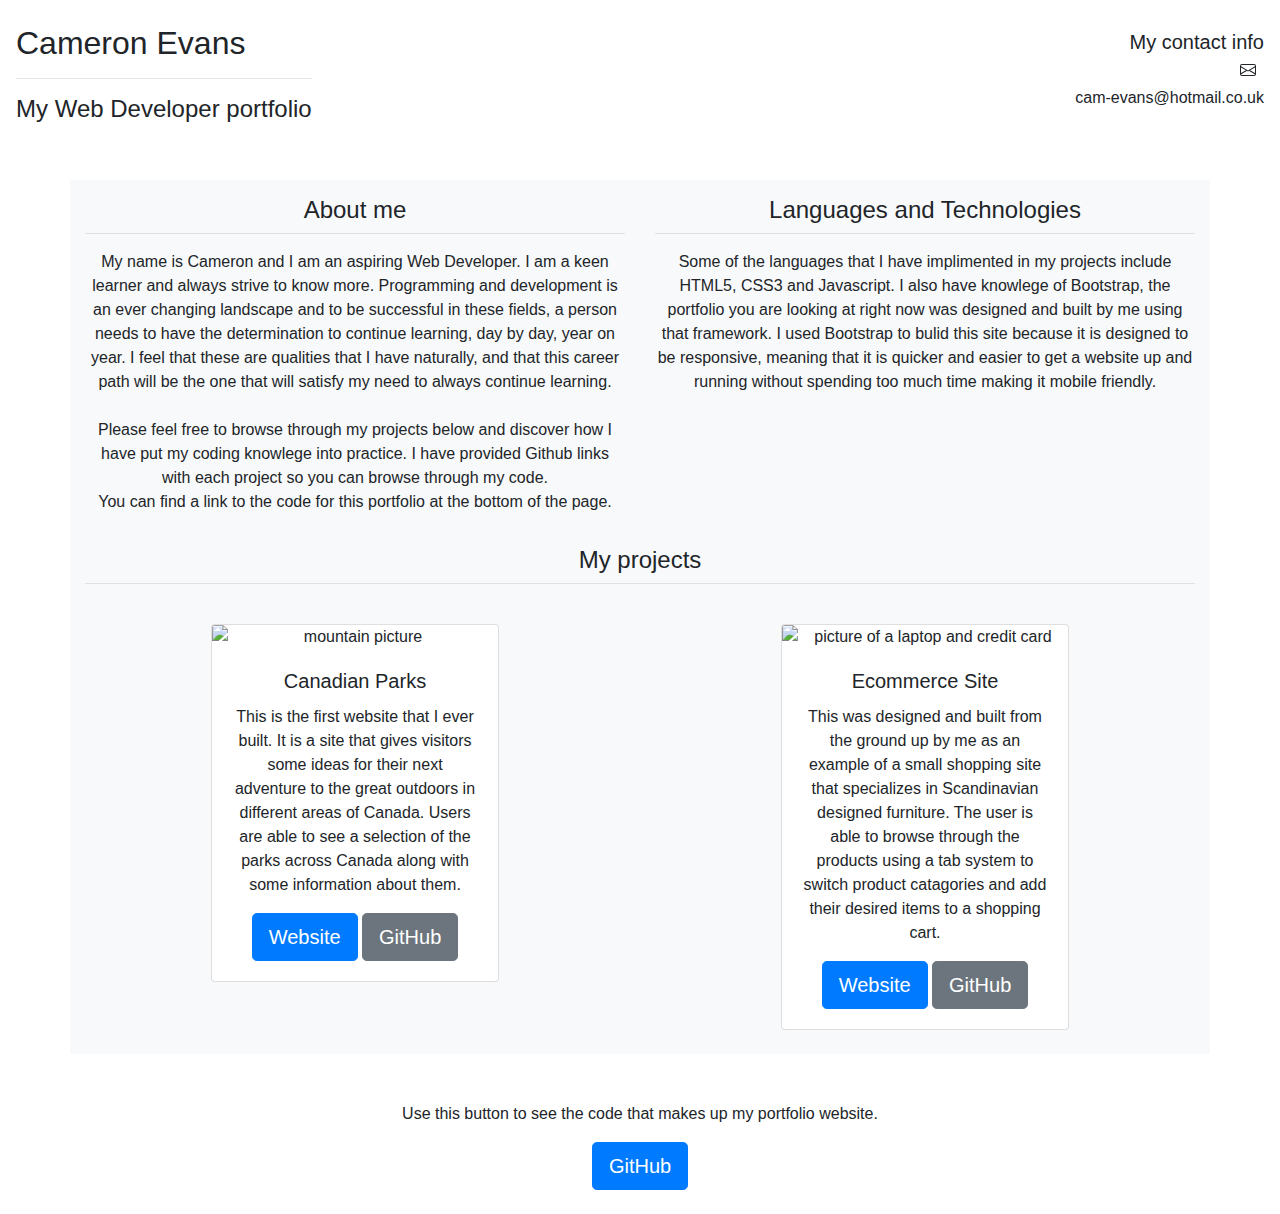
==== index.html @ ff136e2a "set the href links to the new file locations after re-organising folders" ====
<!DOCTYPE html>
<html lang="en">
<head>
  <meta charset="UTF-8">
  <meta name="viewport" content="width=device-width, initial-scale=1.0">
  <link rel="stylesheet" href="https://stackpath.bootstrapcdn.com/bootstrap/4.4.1/css/bootstrap.min.css" integrity="sha384-Vkoo8x4CGsO3+Hhxv8T/Q5PaXtkKtu6ug5TOeNV6gBiFeWPGFN9MuhOf23Q9Ifjh" crossorigin="anonymous">
  <link rel="stylesheet" href="portfolio-styles/style.css">
  <title>Cameron Evans - Web Developer Portfolio</title>
</head>
<body id="body">
  <!-- header -->
  <div class="header d-flex align-items-center justify-content-between px-3 py-4 mb-4">
    <div class="name">
      <h2>Cameron Evans</h2>
      <hr>
      <h4 class="font-weight-normal">My Web Developer portfolio</h4>
    </div>
    <div class="text-right">
      <h5 class="contact m-0">My contact info</h5>
      <svg class="mail bi bi-envelope m-2" width="1em" height="1em" viewBox="0 0 16 16" fill="currentColor" xmlns="http://www.w3.org/2000/svg">
      <path fill-rule="evenodd" d="M14 3H2a1 1 0 00-1 1v8a1 1 0 001 1h12a1 1 0 001-1V4a1 1 0 00-1-1zM2 2a2 2 0 00-2 2v8a2 2 0 002 2h12a2 2 0 002-2V4a2 2 0 00-2-2H2z" clip-rule="evenodd"/>
      <path fill-rule="evenodd" d="M.071 4.243a.5.5 0 01.686-.172L8 8.417l7.243-4.346a.5.5 0 01.514.858L8 9.583.243 4.93a.5.5 0 01-.172-.686z" clip-rule="evenodd"/>
      <path d="M6.752 8.932l.432-.252-.504-.864-.432.252.504.864zm-6 3.5l6-3.5-.504-.864-6 3.5.504.864zm8.496-3.5l-.432-.252.504-.864.432.252-.504.864zm6 3.5l-6-3.5.504-.864 6 3.5-.504.864z"/>
      </svg>
      <p>cam-evans@hotmail.co.uk</p>
    </div>
  </div>
  <!-- /header -->

  <div class="container">
    <!-- about & technologies -->
    <div class="row text-center">
      <div class="col-md-6 bg-light">
        <h4 class="font-weight-normal my-3 pb-2 border-bottom">About me</h4>
        <p>
          My name is Cameron and I am an aspiring Web Developer. I am a keen learner and always strive to know more. Programming and development is an ever changing landscape and to be successful in these fields, a person needs to have the determination to continue learning, day by day, year on year. I feel that these are qualities that I have naturally, and that this career path will be the one that will satisfy my need to always continue learning.
          <br>
          <br>
          Please feel free to browse through my projects below and discover how I have put my coding knowlege into practice. I have provided Github links with each project so you can browse through my code.
          <br>
          You can find a link to the code for this portfolio at the bottom of the page.
        </p>
      </div>
      <div class="col-md-6 bg-light">
        <h4 class="font-weight-normal my-3 pb-2 border-bottom">Languages and Technologies</h4>
        <p>Some of the languages that I have implimented in my projects include HTML5, CSS3 and Javascript. I also have knowlege of Bootstrap, the portfolio you are looking at right now was designed and built by me using that framework. I used Bootstrap to bulid this site because it is designed to be responsive, meaning that it is quicker and easier to get a website up and running without spending too much time making it mobile friendly.
        </p>
      </div>
    </div>
    <!-- /about & technologies -->
    <!-- project section -->
    <div class="row text-center">
      <div class="pb-4 col-12 bg-light">
        <h4 class="font-weight-normal my-3 pb-2 border-bottom">My projects</h4>
        <div class="row">
          <div class="col mt-4">
            <div class="card display-block mx-auto" style="width: 18rem;">
              <img src="portfolio-images/mountain.jpg" class="card-img-top" alt="mountain picture">
              <div class="card-body">
                <h5 class="card-title">Canadian Parks</h5>
                <p class="card-text">This is the first website that I ever built. It is a site that gives visitors some ideas for their next adventure to the great outdoors in different areas of Canada. Users are able to see a selection of the parks across Canada along with some information about them.</p>
                <a href="canada-project/canada.html" target="_blank" class="btn btn-primary btn-lg" role="button" aria-disabled="true">Website</a>
                <a href="https://github.com/camdev19/camdev19.github.io/tree/master/canada-project" target="_blank" class="btn btn-secondary btn-lg" tabindex="-1" role="button" aria-disabled="true">GitHub</a>
              </div>
            </div>
          </div>
          <div class="col mt-4">
            <div class="card display-block mx-auto" style="width: 18rem;">
              <img src="portfolio-images/ecommerce.jpg" class="card-img-top" alt="picture of a laptop and credit card">
              <div class="card-body">
                <h5 class="card-title">Ecommerce Site</h5>
                <p class="card-text">This was designed and built from the ground up by me as an example of a small shopping site that specializes in Scandinavian designed furniture. The user is able to browse through the products using a tab system to switch product catagories and add their desired items to a shopping cart.</p>
                <a href="ecommerce-project/ecommerce.html" target="_blank" class="btn btn-primary btn-lg">Website</a>
                <a href="https://github.com/camdev19/camdev19.github.io/tree/master/ecommerce-project" target="_blank" class="btn btn-secondary btn-lg" tabindex="-1" role="button" aria-disabled="true">GitHub</a>
              </div>
            </div>
          </div>
        </div>
      </div>
    </div>
    <!-- /project section -->
  </div>
  <!-- footer -->
  <div class="footer mt-4 d-flex flex-column align-items-center text-center">
    <div class="w-50 py-4">
      <p>
        Use this button to see the code that makes up my portfolio website. 
      </p>
      <a href="https://github.com/camdev19/camdev19.github.io" class="btn btn-primary btn-lg" role="button" aria-disabled="true">GitHub</a>
    </div>
  </div>
  <!-- /footer -->
  
  <script src="https://code.jquery.com/jquery-3.4.1.slim.min.js" integrity="sha384-J6qa4849blE2+poT4WnyKhv5vZF5SrPo0iEjwBvKU7imGFAV0wwj1yYfoRSJoZ+n" crossorigin="anonymous"></script>
  <script src="https://cdn.jsdelivr.net/npm/popper.js@1.16.0/dist/umd/popper.min.js" integrity="sha384-Q6E9RHvbIyZFJoft+2mJbHaEWldlvI9IOYy5n3zV9zzTtmI3UksdQRVvoxMfooAo" crossorigin="anonymous"></script>
  <script src="https://stackpath.bootstrapcdn.com/bootstrap/4.4.1/js/bootstrap.min.js" integrity="sha384-wfSDF2E50Y2D1uUdj0O3uMBJnjuUD4Ih7YwaYd1iqfktj0Uod8GCExl3Og8ifwB6" crossorigin="anonymous"></script>
</body>
</html>
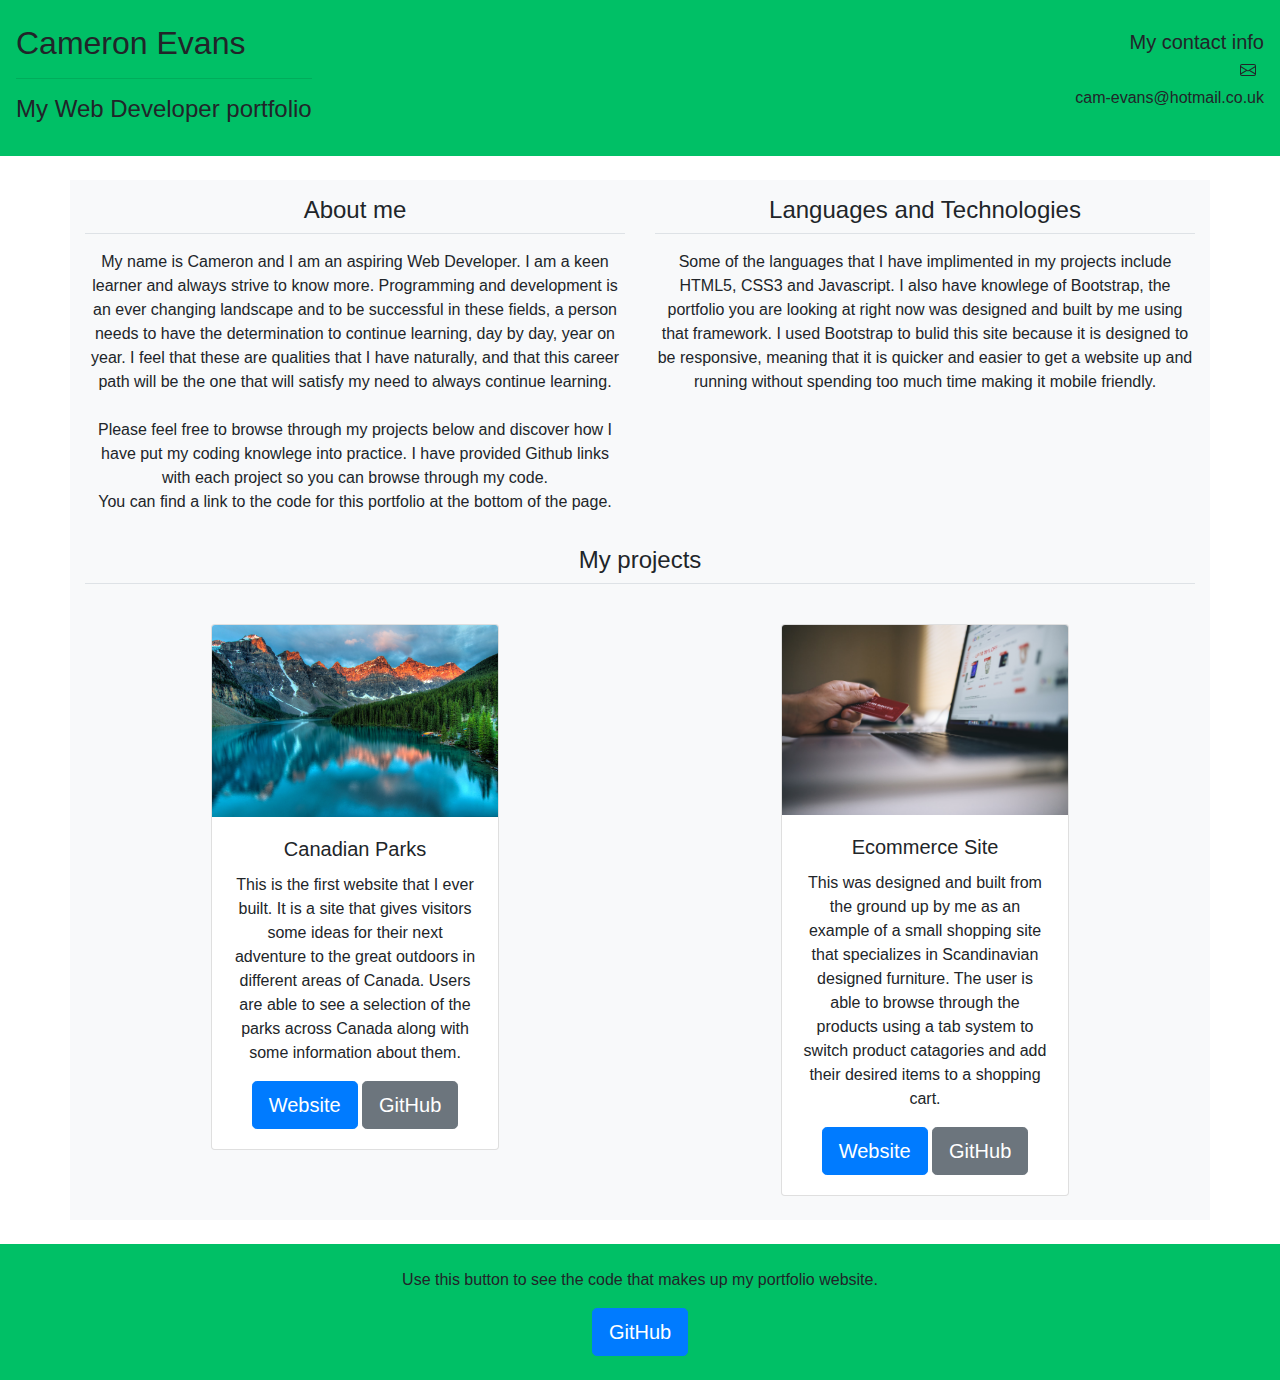
==== commit 425702e0: "added '_blank' to portfolio GitHub link" ====
--- a/index.html
+++ b/index.html
@@ -86,7 +86,7 @@
       <p>
         Use this button to see the code that makes up my portfolio website. 
       </p>
-      <a href="https://github.com/camdev19/camdev19.github.io" class="btn btn-primary btn-lg" role="button" aria-disabled="true">GitHub</a>
+      <a href="https://github.com/camdev19/camdev19.github.io" target="_blank" class="btn btn-primary btn-lg" role="button" aria-disabled="true">GitHub</a>
     </div>
   </div>
   <!-- /footer -->
--- a/portfolio-styles/style.css
+++ b/portfolio-styles/style.css
@@ -0,0 +1,21 @@
+/* media queries */
+@media all and (max-width: 480px) {
+  .header {
+    flex-direction: column;
+  }
+  .name{
+    text-align: center;
+  }
+  .contact{
+    text-align: center;
+    padding-top: 3em;
+  }
+  .mail {
+    display: none;
+  }
+}
+/* /media queries */
+
+.header, .footer {
+  background: rgb(0, 192, 102);
+}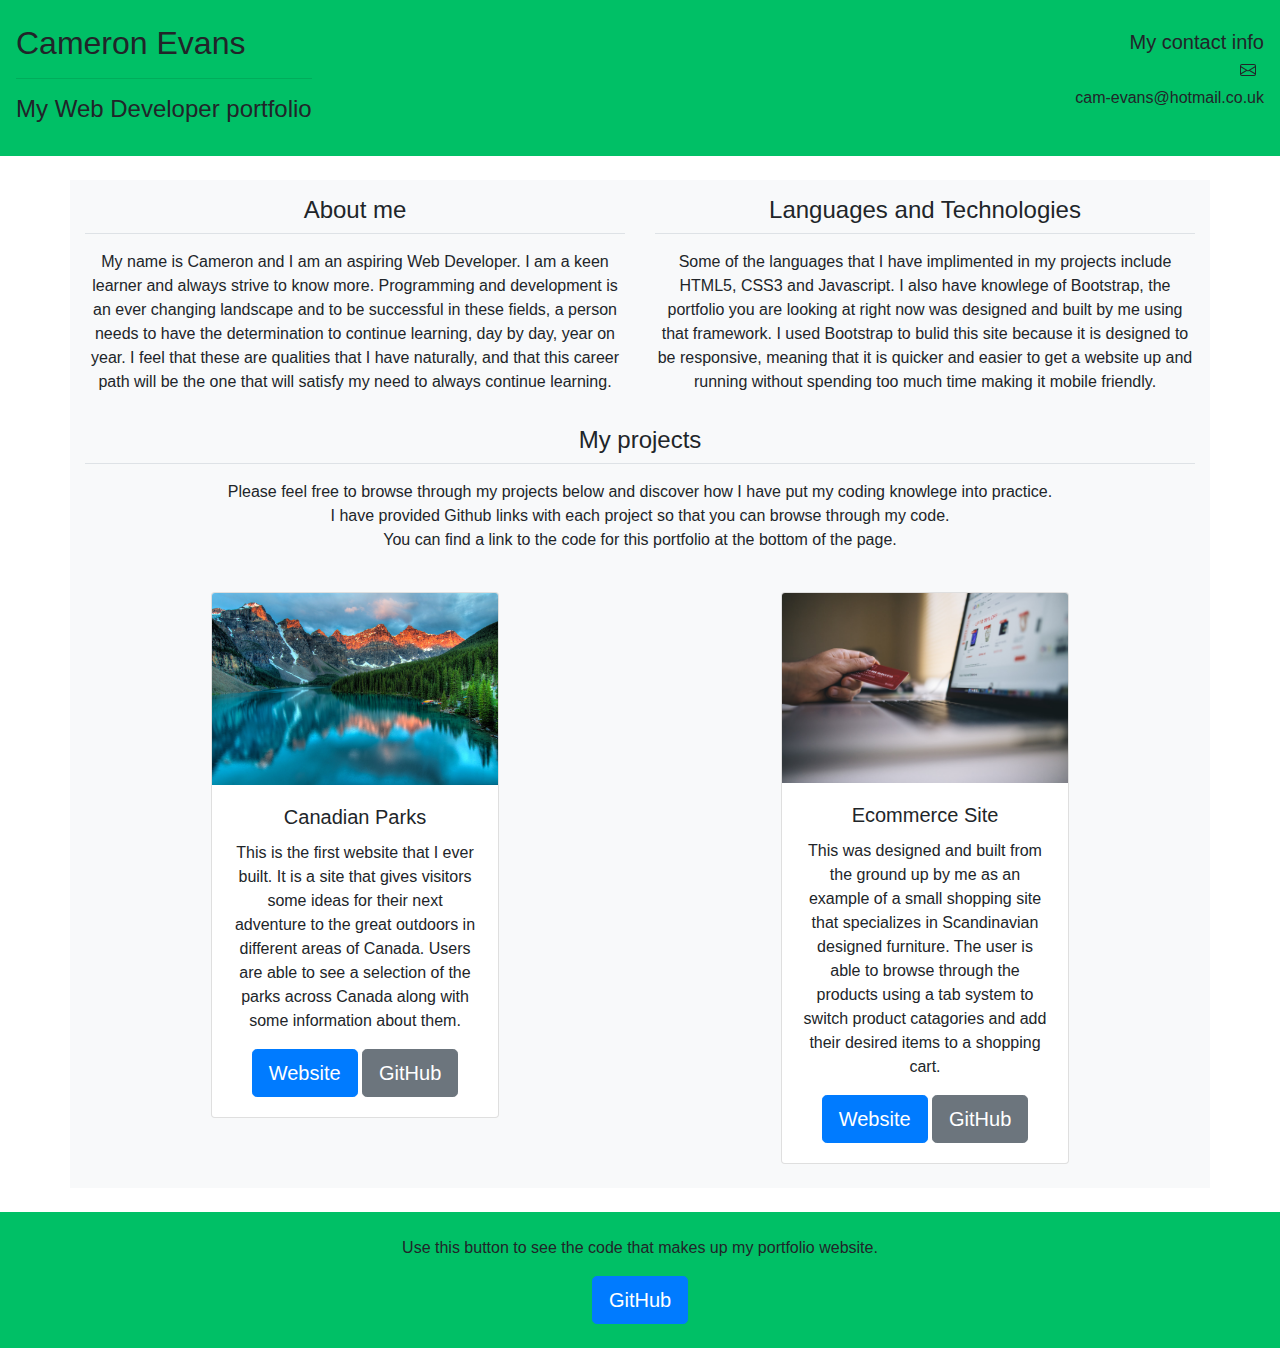
==== commit 1001f7fc: "added paragraph to project section" ====
--- a/index.html
+++ b/index.html
@@ -34,11 +34,6 @@
         <h4 class="font-weight-normal my-3 pb-2 border-bottom">About me</h4>
         <p>
           My name is Cameron and I am an aspiring Web Developer. I am a keen learner and always strive to know more. Programming and development is an ever changing landscape and to be successful in these fields, a person needs to have the determination to continue learning, day by day, year on year. I feel that these are qualities that I have naturally, and that this career path will be the one that will satisfy my need to always continue learning.
-          <br>
-          <br>
-          Please feel free to browse through my projects below and discover how I have put my coding knowlege into practice. I have provided Github links with each project so you can browse through my code.
-          <br>
-          You can find a link to the code for this portfolio at the bottom of the page.
         </p>
       </div>
       <div class="col-md-6 bg-light">
@@ -52,6 +47,15 @@
     <div class="row text-center">
       <div class="pb-4 col-12 bg-light">
         <h4 class="font-weight-normal my-3 pb-2 border-bottom">My projects</h4>
+        <div>
+          <p>
+            Please feel free to browse through my projects below and discover how I have put my coding knowlege into practice.
+            <br>
+            I have provided Github links with each project so that you can browse through my code.
+            <br>
+            You can find a link to the code for this portfolio at the bottom of the page.
+          </p>
+        </div>
         <div class="row">
           <div class="col mt-4">
             <div class="card display-block mx-auto" style="width: 18rem;">
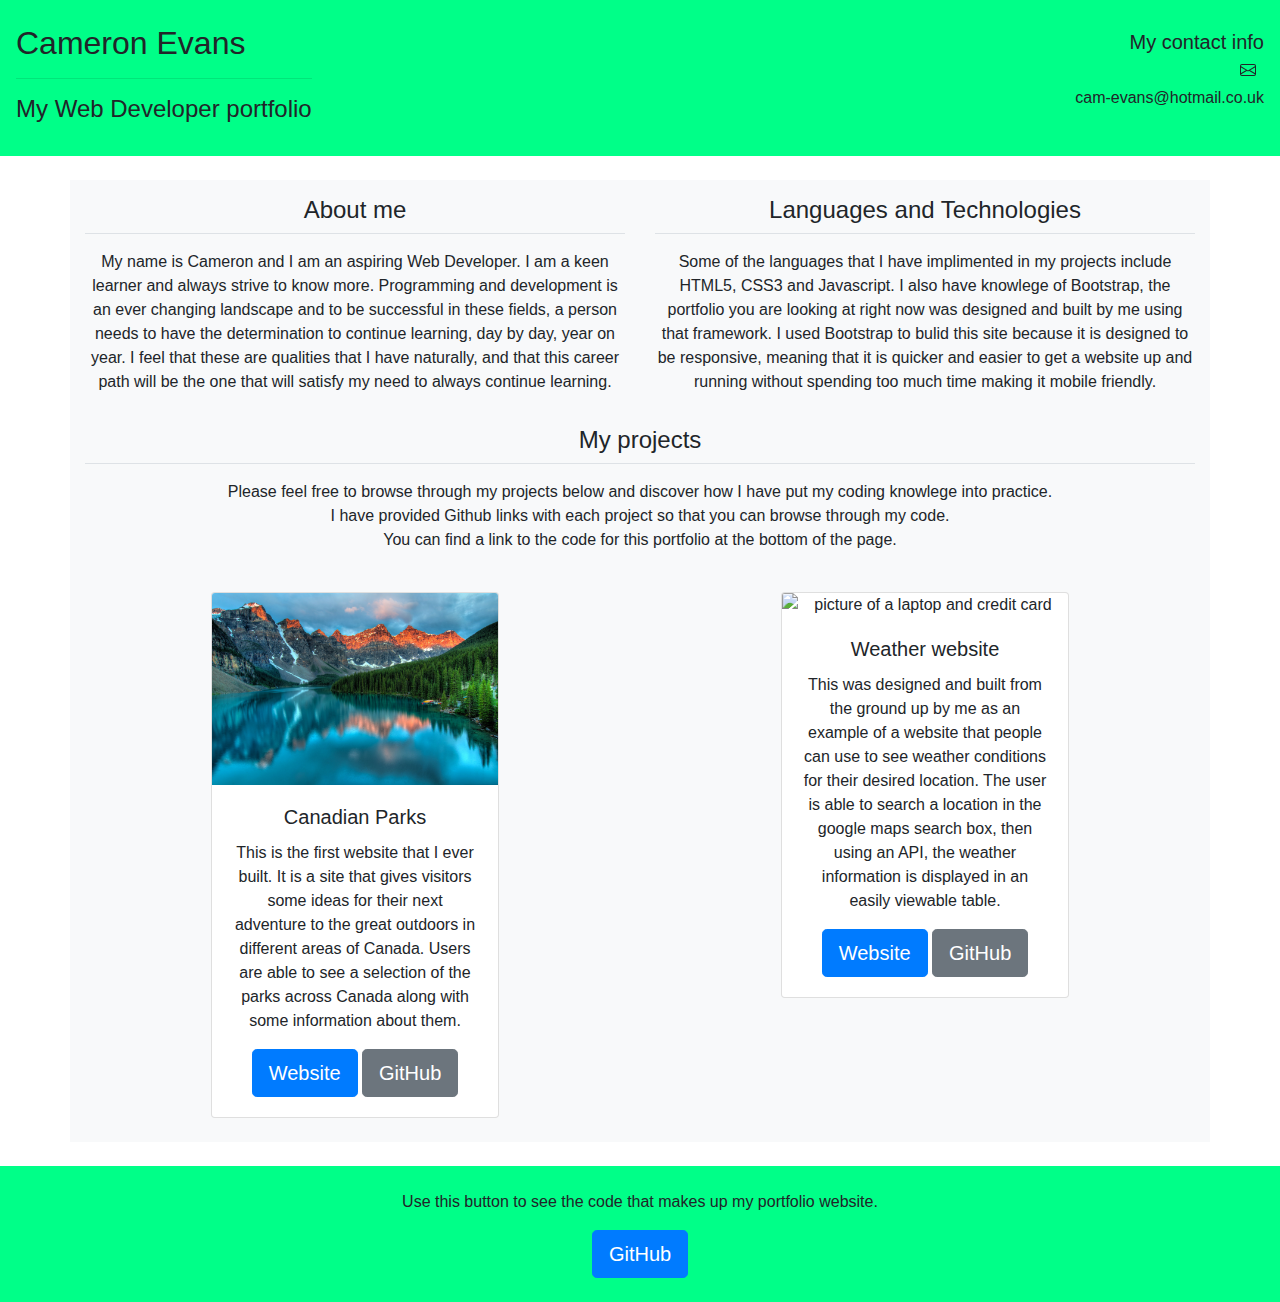
==== commit 32972401: "Removed E Commerce site and added weather site" ====
--- a/index.html
+++ b/index.html
@@ -70,11 +70,11 @@
           </div>
           <div class="col mt-4">
             <div class="card display-block mx-auto" style="width: 18rem;">
-              <img src="portfolio-images/ecommerce.jpg" class="card-img-top" alt="picture of a laptop and credit card">
+              <img src="portfolio-images/skis.jpg" class="card-img-top" alt="picture of a laptop and credit card">
               <div class="card-body">
-                <h5 class="card-title">Ecommerce Site</h5>
-                <p class="card-text">This was designed and built from the ground up by me as an example of a small shopping site that specializes in Scandinavian designed furniture. The user is able to browse through the products using a tab system to switch product catagories and add their desired items to a shopping cart.</p>
-                <a href="ecommerce-project/ecommerce.html" target="_blank" class="btn btn-primary btn-lg">Website</a>
+                <h5 class="card-title">Weather website</h5>
+                <p class="card-text">This was designed and built from the ground up by me as an example of a website that people can use to see weather conditions for their desired location. The user is able to search a location in the google maps search box, then using an API, the weather information is displayed in an easily viewable table.</p>
+                <a href="Weather Condition Site/index.html" target="_blank" class="btn btn-primary btn-lg">Website</a>
                 <a href="https://github.com/camdev19/camdev19.github.io/tree/master/ecommerce-project" target="_blank" class="btn btn-secondary btn-lg" tabindex="-1" role="button" aria-disabled="true">GitHub</a>
               </div>
             </div>
--- a/portfolio-styles/style.css
+++ b/portfolio-styles/style.css
@@ -17,5 +17,5 @@
 /* /media queries */
 
 .header, .footer {
-  background: rgb(0, 192, 102);
+  background: rgb(0, 255, 136);
 }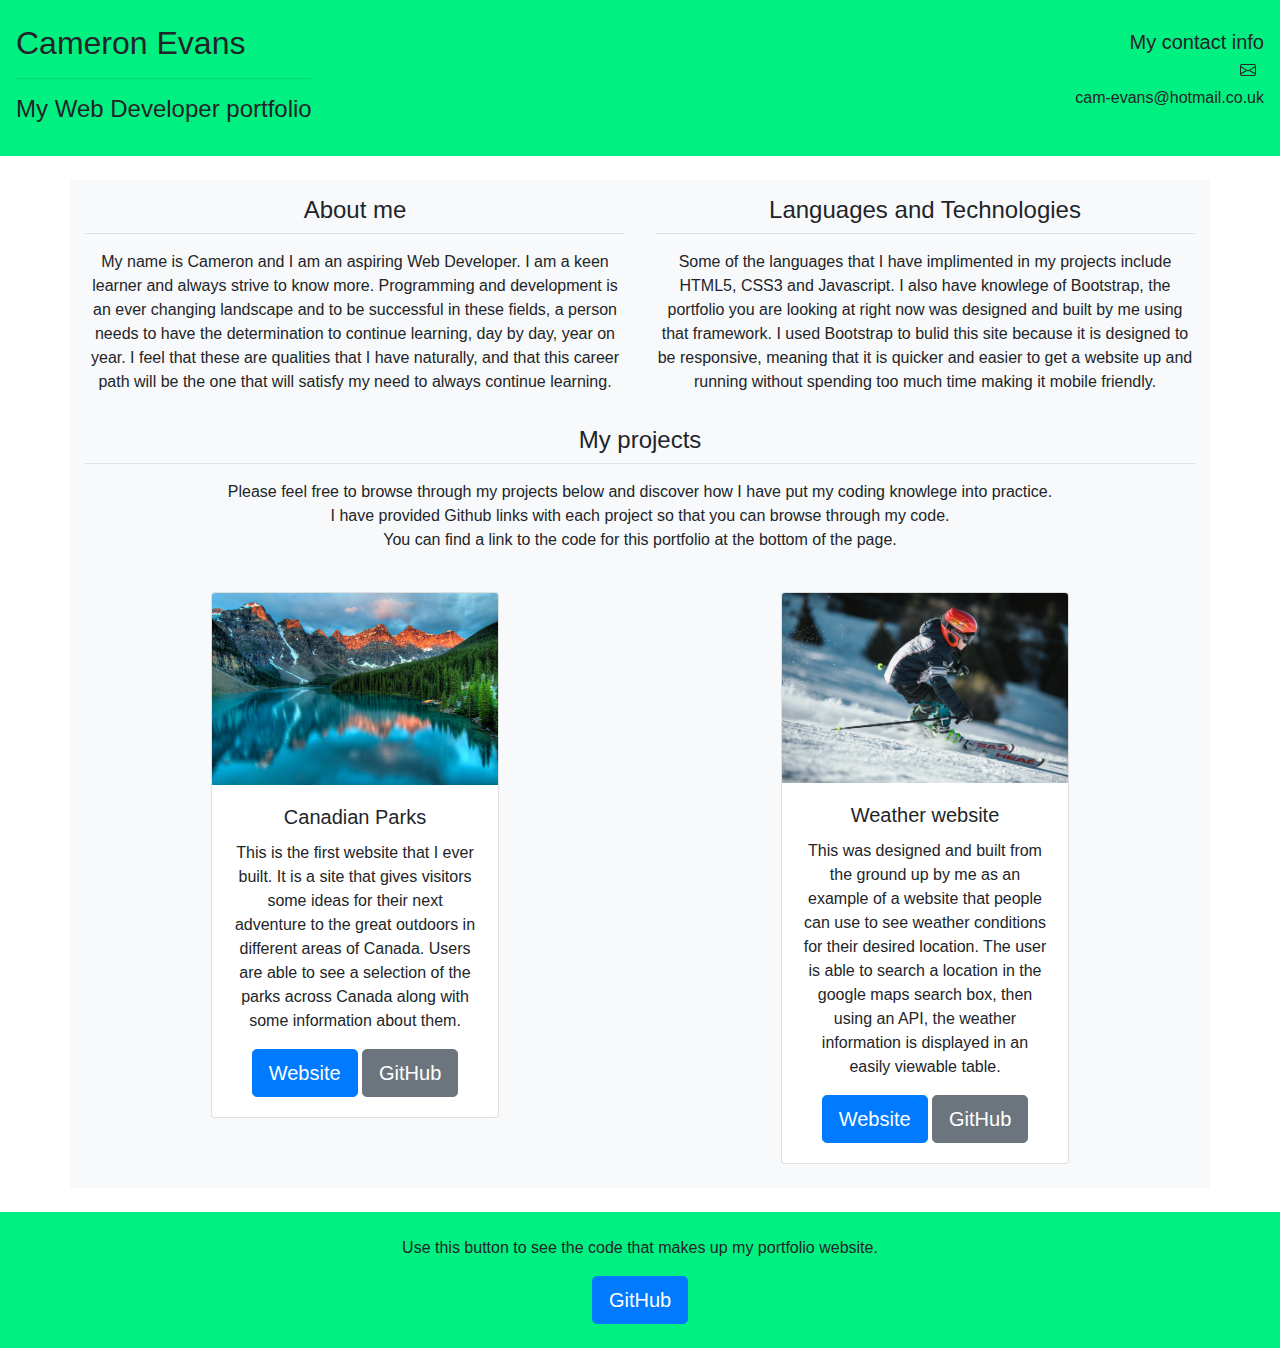
==== commit 71bf2cef: "Updated link to Github code for Weather site" ====
--- a/index.html
+++ b/index.html
@@ -75,7 +75,7 @@
                 <h5 class="card-title">Weather website</h5>
                 <p class="card-text">This was designed and built from the ground up by me as an example of a website that people can use to see weather conditions for their desired location. The user is able to search a location in the google maps search box, then using an API, the weather information is displayed in an easily viewable table.</p>
                 <a href="Weather Condition Site/index.html" target="_blank" class="btn btn-primary btn-lg">Website</a>
-                <a href="https://github.com/camdev19/camdev19.github.io/tree/master/ecommerce-project" target="_blank" class="btn btn-secondary btn-lg" tabindex="-1" role="button" aria-disabled="true">GitHub</a>
+                <a href="https://github.com/camdev19/camdev19.github.io/tree/master/Weather%20Condition%20Site" target="_blank" class="btn btn-secondary btn-lg" tabindex="-1" role="button" aria-disabled="true">GitHub</a>
               </div>
             </div>
           </div>
--- a/portfolio-styles/style.css
+++ b/portfolio-styles/style.css
@@ -17,5 +17,5 @@
 /* /media queries */
 
 .header, .footer {
-  background: rgb(0, 255, 136);
+  background: rgb(0, 241, 129);
 }